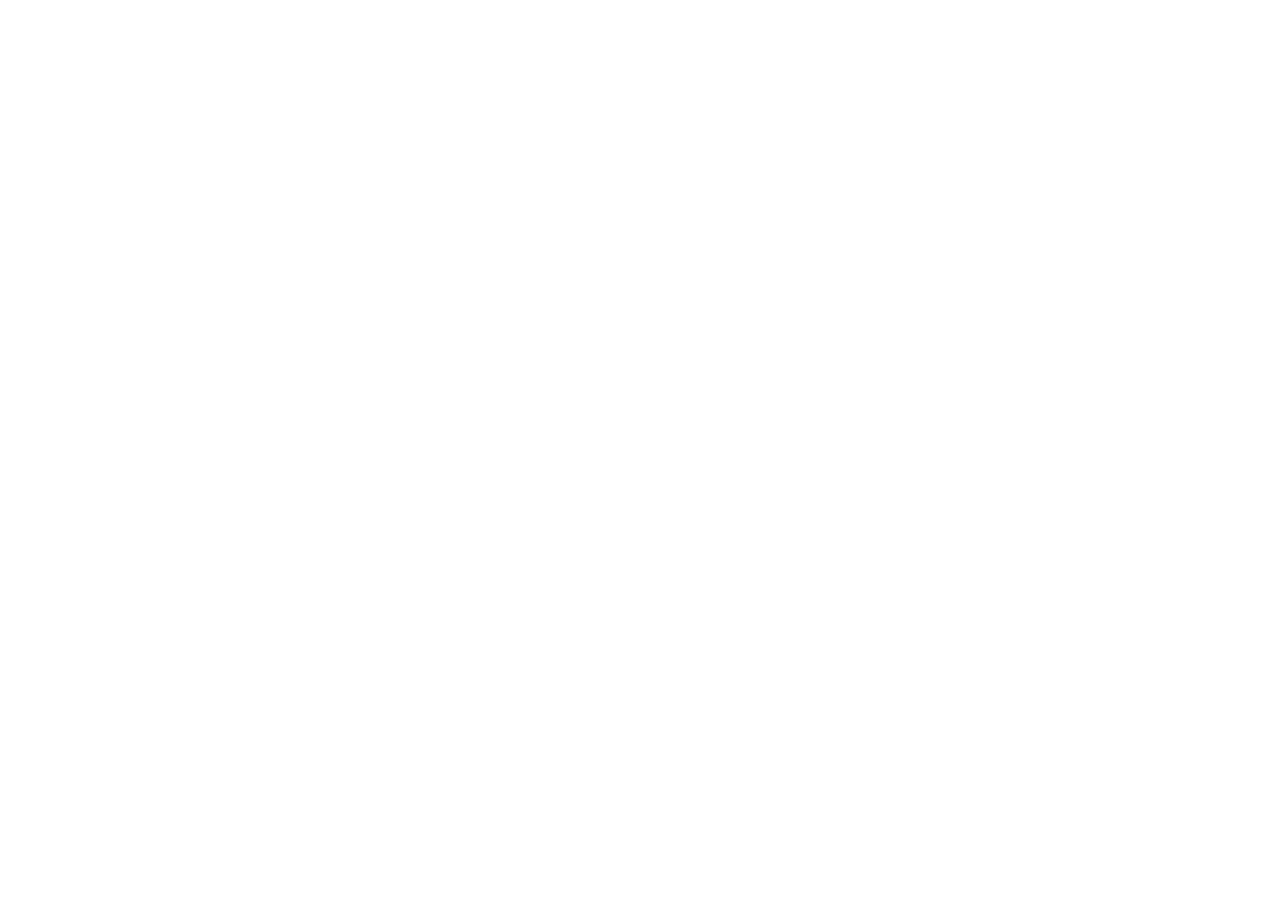
==== my.html @ 6b10a271 "boiler plate" ====
<!DOCTYPE html>
<html>
<head>
  <title>Page Title</title>
  <meta charset="UTF-8"/>
  <link rel="stylesheet" href="style.css">
  <script src="file.js" defer></script>
</head>
<body>
  
</body>
</html>
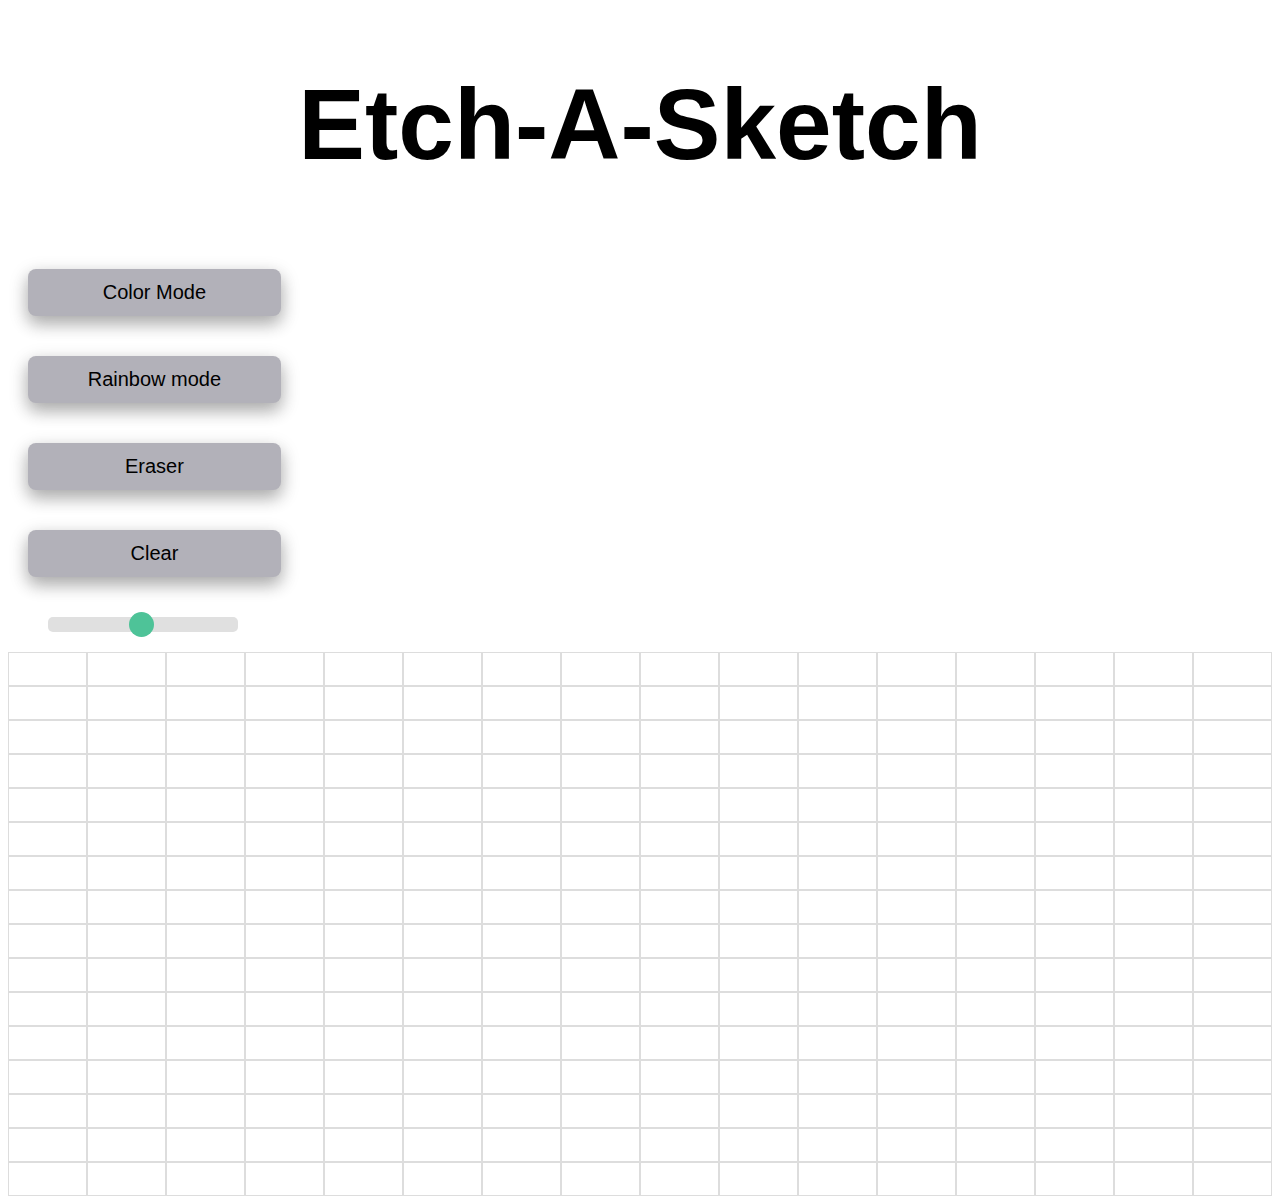
==== commit ebeb31d3: "large part of css done" ====
--- a/my.html
+++ b/my.html
@@ -1,12 +1,35 @@
 <!DOCTYPE html>
 <html>
 <head>
-  <title>Page Title</title>
+  <title>Etch-A-Sketch</title>
   <meta charset="UTF-8"/>
   <link rel="stylesheet" href="style.css">
   <script src="file.js" defer></script>
 </head>
 <body>
-  
+    <div id="top">
+        <h1>Etch-A-Sketch</h1>
+    </div>
+    <div id="color-pad">
+        <div id="buttons">
+            <div>
+                <button id="color">Color Mode</button>
+            </div>
+            <div>
+                <button id="rainbow">Rainbow mode</button>
+            </div>
+            <div>
+                <button id="eraser">Eraser</button>
+            </div>
+            <div>
+                <button id="clear">Clear</button>
+            </div>
+            <div>
+                <input type="range" min="1" max="100" value="50" id="slider">
+            </div>
+        </div>
+        <div id="container"></div>
+    </div>
+    
 </body>
 </html>--- a/style.css
+++ b/style.css
@@ -0,0 +1,145 @@
+:root {
+    --grid-cols: 1;
+    --grid-rows: 1;
+  }
+
+  #top {
+      text-align: center;
+      font-family: sans-serif;
+      font-weight: bold;
+      font-size: 50px;
+  }
+  
+  #container {
+    display: grid;
+    grid-gap: 0px;
+    grid-template-rows: repeat(var(--grid-rows), 1fr);
+    grid-template-columns: repeat(var(--grid-cols), 1fr);
+  }
+  
+  .grid-item {
+    padding: 1em;
+    border: 1px solid #ddd;
+    
+  }
+  
+  #color-pad {
+
+  }
+
+  #slider {
+    -webkit-appearance: none;
+    width: 15%;
+    height: 15px;
+    border-radius: 5px;  
+    background: #d3d3d3;
+    outline: none;
+    opacity: 0.7;
+    -webkit-transition: .2s;
+    transition: opacity .2s;
+    margin: 20px 40px;
+  }
+
+  #slider:hover {
+    opacity: 1;
+  }
+  
+  #slider::-webkit-slider-thumb {
+    -webkit-appearance: none;
+    appearance: none;
+    width: 25px;
+    height: 25px;
+    border-radius: 50%; 
+    background: #04AA6D;
+    cursor: pointer;
+  }
+  
+  #slider::-moz-range-thumb {
+    width: 25px;
+    height: 25px;
+    border-radius: 50%;
+    background: #04AA6D;
+    cursor: pointer;
+  }
+
+  #buttons {
+      display: block;
+      
+  }
+
+  #color {
+      text-align: center;
+      background-color: #B2B1B9;
+      color: black;
+      font-size: 20px;
+      padding: 12px 30px;
+      border: none;
+      border-radius: 8px;
+      box-shadow: 0 8px 16px 0 rgba(0,0,0,0.2), 0 6px 20px 0 rgba(0,0,0,0.19);
+      width: 20%;
+      margin: 20px;
+      cursor: pointer;
+  }
+
+  #color:hover {
+    box-shadow: 0 5px 15px #7DEDFF;
+    width: 200px;
+    padding: 15px 35px;
+  }
+
+  #rainbow {
+    background-color: #B2B1B9;
+    color: black;
+    font-size: 20px;
+    padding: 12px 30px;
+    border: none;
+    border-radius: 8px;
+    box-shadow: 0 8px 16px 0 rgba(0,0,0,0.2), 0 6px 20px 0 rgba(0,0,0,0.19);
+    width: 20%;
+    margin: 20px;
+    cursor: pointer;
+}
+
+#rainbow:hover {
+    box-shadow: 0 5px 15px #7DEDFF;
+    width: 200px;
+    padding: 15px 35px;
+  }
+
+#eraser {
+    background-color: #B2B1B9;
+    color: black;
+    font-size: 20px;
+    padding: 12px 30px;
+    border: none;
+    border-radius: 8px;
+    box-shadow: 0 8px 16px 0 rgba(0,0,0,0.2), 0 6px 20px 0 rgba(0,0,0,0.19);
+    width: 20%;
+    margin: 20px;
+    cursor: pointer;
+}
+
+#eraser:hover {
+    box-shadow: 0 5px 15px #7DEDFF;
+    width: 200px;
+    padding: 15px 35px;
+  }
+
+#clear {
+    background-color: #B2B1B9;
+    color: black;
+    font-size: 20px;
+    padding: 12px 30px;
+    border: none;
+    border-radius: 8px;
+    box-shadow: 0 8px 16px 0 rgba(0,0,0,0.2), 0 6px 20px 0 rgba(0,0,0,0.19);
+    width: 20%;
+    margin: 20px;
+    cursor: pointer;
+}
+
+#clear:hover {
+    box-shadow: 0 5px 15px #7DEDFF;
+    width: 200px;
+    padding: 15px 35px;
+  }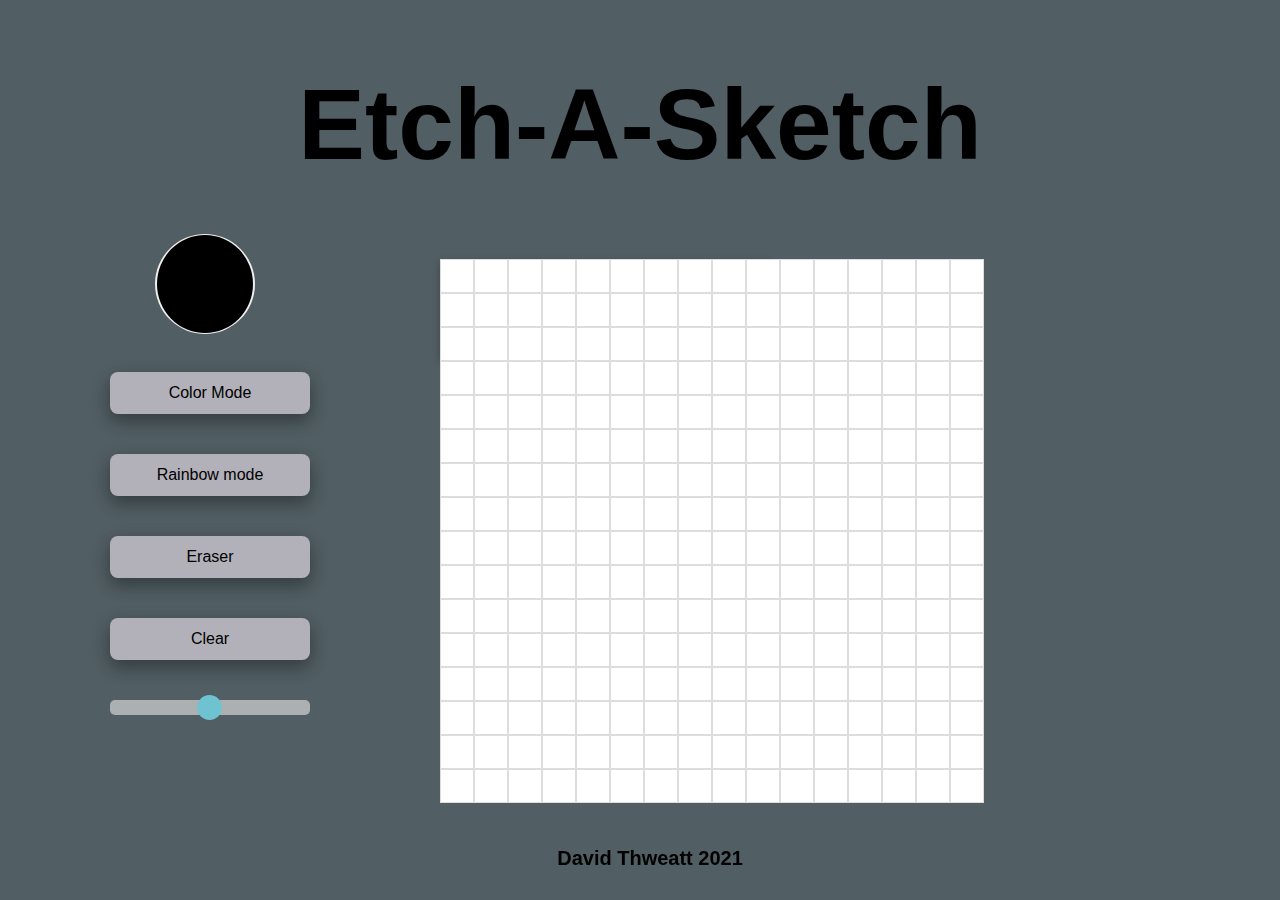
==== commit b754b44e: "ui 99% done" ====
--- a/my.html
+++ b/my.html
@@ -7,29 +7,26 @@
   <script src="file.js" defer></script>
 </head>
 <body>
-    <div id="top">
+    <header id="top">
         <h1>Etch-A-Sketch</h1>
-    </div>
-    <div id="color-pad">
-        <div id="buttons">
-            <div>
+    </header>
+    <div class="flexContainer">
+            <div class="left">
+                <input type="color" id="primary_color" class="field-radio">
+                <span class="container" id="color_val"></span>
                 <button id="color">Color Mode</button>
-            </div>
-            <div>
                 <button id="rainbow">Rainbow mode</button>
-            </div>
-            <div>
                 <button id="eraser">Eraser</button>
-            </div>
-            <div>
                 <button id="clear">Clear</button>
-            </div>
-            <div>
                 <input type="range" min="1" max="100" value="50" id="slider">
             </div>
-        </div>
-        <div id="container"></div>
+            <div class="right" id="container"></div>
     </div>
+
+    <footer>
+        <p class="footer">David Thweatt 2021</p>
+    </footer>
     
 </body>
+
 </html>--- a/style.css
+++ b/style.css
@@ -2,15 +2,44 @@
     --grid-cols: 1;
     --grid-rows: 1;
   }
-
-  #top {
+  body {
+    background-color: #515E63;
+    position: relative;
+  }
+
+  header {
       text-align: center;
       font-family: sans-serif;
       font-weight: bold;
       font-size: 50px;
   }
+
+  .flexContainer { 
+    display: flex;
+    justify-content: flex-start;
+    gap: 20px;
+    max-width: 1100px;
+    margin: 0 auto;
+  } 
+  
+  .left {
+    flex-basis : 30%;
+  }
+  
+  .right {
+    flex-basis : 30%;
+    display: grid;
+    width: 500px;
+    height: 500px;
+    background-color: var(--secondary-light);
+    box-shadow: rgba(0, 0, 0, 0.24) 0px 3px 8px;
+  }
   
   #container {
+    position: relative;
+    top: 10px;
+    height: 100px;
+    width: 75px;
     display: grid;
     grid-gap: 0px;
     grid-template-rows: repeat(var(--grid-rows), 1fr);
@@ -20,16 +49,122 @@
   .grid-item {
     padding: 1em;
     border: 1px solid #ddd;
-    
-  }
-  
-  #color-pad {
-
+    background-color: white;
+  }
+
+  #primary_color{
+    position: relative;
+    left: 65px;
+    bottom: 15px;
+    border-radius: 50%;
+    height: 100px;
+    width: 100px;
+    border: none;
+    outline: none;
+    -webkit-appearance: none;
+}
+
+#primary_color:hover {
+  box-shadow: 0 5px 15px #7DEDFF;
+  transition-duration: .4s;
+  transform: scale(1.05);
+}
+
+#primary_color::-webkit-color-swatch-wrapper {
+    padding: 0; 
+}
+#primary_color::-webkit-color-swatch {
+    border: none;
+    border-radius: 50%;
+}
+
+  #color {
+      text-align: center;
+      background-color: #B2B1B9;
+      color: black;
+      font-size: 16px;
+      padding: 12px 30px;
+      border: none;
+      border-radius: 8px;
+      box-shadow: 0 8px 16px 0 rgba(0,0,0,0.2), 0 6px 20px 0 rgba(0,0,0,0.19);
+      width: 200px;
+      margin: 20px;
+      cursor: pointer;
+  }
+
+  #color:hover {
+    box-shadow: 0 5px 15px #7DEDFF;
+    transform: scale(1.05);
+    transition-duration: .4s;
+  }
+
+  #color.active {
+    background-color: var(--primary-dark);
+    color: var(--primary-light);
+}
+
+
+
+  #rainbow {
+    background-color: #B2B1B9;
+    color: black;
+    font-size: 16px;
+    padding: 12px 30px;
+    border: none;
+    border-radius: 8px;
+    box-shadow: 0 8px 16px 0 rgba(0,0,0,0.2), 0 6px 20px 0 rgba(0,0,0,0.19);
+    width: 200px;
+    margin: 20px;
+    cursor: pointer;
+}
+
+#rainbow:hover {
+    box-shadow: 0 5px 15px #7DEDFF;
+    transform: scale(1.05);
+    transition-duration: .4s;
+  }
+
+#eraser {
+    background-color: #B2B1B9;
+    color: black;
+    font-size: 16px;
+    padding: 12px 30px;
+    border: none;
+    border-radius: 8px;
+    box-shadow: 0 8px 16px 0 rgba(0,0,0,0.2), 0 6px 20px 0 rgba(0,0,0,0.19);
+    width: 200px;
+    margin: 20px;
+    cursor: pointer;
+}
+
+#eraser:hover {
+    box-shadow: 0 5px 15px #7DEDFF;
+    transform: scale(1.05);
+    transition-duration: .4s;
+  }
+
+#clear {
+    background-color: #B2B1B9;
+    color: black;
+    font-size: 16px;
+    padding: 12px 30px;
+    border: none;
+    border-radius: 8px;
+    box-shadow: 0 8px 16px 0 rgba(0,0,0,0.2), 0 6px 20px 0 rgba(0,0,0,0.19);
+    width: 200px;
+    margin: 20px;
+    cursor: pointer;
+}
+
+#clear:hover {
+    box-shadow: 0 5px 15px #7DEDFF;
+    transform: scale(1.05);
+    transition-duration: .4s;
   }
 
   #slider {
     -webkit-appearance: none;
-    width: 15%;
+    width: 200px;
     height: 15px;
     border-radius: 5px;  
     background: #d3d3d3;
@@ -38,10 +173,15 @@
     -webkit-transition: .2s;
     transition: opacity .2s;
     margin: 20px 40px;
+    position: relative;
+    right: 20px;
   }
 
   #slider:hover {
     opacity: 1;
+    box-shadow: 0 5px 15px #7DEDFF;
+    transition-duration: .4s;
+    transform: scale(1.05);
   }
   
   #slider::-webkit-slider-thumb {
@@ -50,7 +190,7 @@
     width: 25px;
     height: 25px;
     border-radius: 50%; 
-    background: #04AA6D;
+    background: #7DEDFF;
     cursor: pointer;
   }
   
@@ -58,88 +198,25 @@
     width: 25px;
     height: 25px;
     border-radius: 50%;
-    background: #04AA6D;
-    cursor: pointer;
-  }
-
-  #buttons {
-      display: block;
-      
-  }
-
-  #color {
-      text-align: center;
-      background-color: #B2B1B9;
-      color: black;
-      font-size: 20px;
-      padding: 12px 30px;
-      border: none;
-      border-radius: 8px;
-      box-shadow: 0 8px 16px 0 rgba(0,0,0,0.2), 0 6px 20px 0 rgba(0,0,0,0.19);
-      width: 20%;
-      margin: 20px;
-      cursor: pointer;
-  }
-
-  #color:hover {
-    box-shadow: 0 5px 15px #7DEDFF;
-    width: 200px;
-    padding: 15px 35px;
-  }
-
-  #rainbow {
-    background-color: #B2B1B9;
-    color: black;
+    background: #7DEDFF;
+    cursor: pointer;
+  }
+
+  .footer {
+    font-family: sans-serif;
+    font-weight: bold;
     font-size: 20px;
-    padding: 12px 30px;
-    border: none;
-    border-radius: 8px;
-    box-shadow: 0 8px 16px 0 rgba(0,0,0,0.2), 0 6px 20px 0 rgba(0,0,0,0.19);
-    width: 20%;
-    margin: 20px;
-    cursor: pointer;
-}
-
-#rainbow:hover {
-    box-shadow: 0 5px 15px #7DEDFF;
-    width: 200px;
-    padding: 15px 35px;
-  }
-
-#eraser {
-    background-color: #B2B1B9;
-    color: black;
+  }
+
+  footer {
+    position: fixed;
+    bottom: 0;
+    left: 0;
+    display: flex;
+    align-items: center;
+    justify-content: center;
+    gap: 10px;
+    width: 100%;
+    padding: 10px;
     font-size: 20px;
-    padding: 12px 30px;
-    border: none;
-    border-radius: 8px;
-    box-shadow: 0 8px 16px 0 rgba(0,0,0,0.2), 0 6px 20px 0 rgba(0,0,0,0.19);
-    width: 20%;
-    margin: 20px;
-    cursor: pointer;
-}
-
-#eraser:hover {
-    box-shadow: 0 5px 15px #7DEDFF;
-    width: 200px;
-    padding: 15px 35px;
-  }
-
-#clear {
-    background-color: #B2B1B9;
-    color: black;
-    font-size: 20px;
-    padding: 12px 30px;
-    border: none;
-    border-radius: 8px;
-    box-shadow: 0 8px 16px 0 rgba(0,0,0,0.2), 0 6px 20px 0 rgba(0,0,0,0.19);
-    width: 20%;
-    margin: 20px;
-    cursor: pointer;
-}
-
-#clear:hover {
-    box-shadow: 0 5px 15px #7DEDFF;
-    width: 200px;
-    padding: 15px 35px;
   }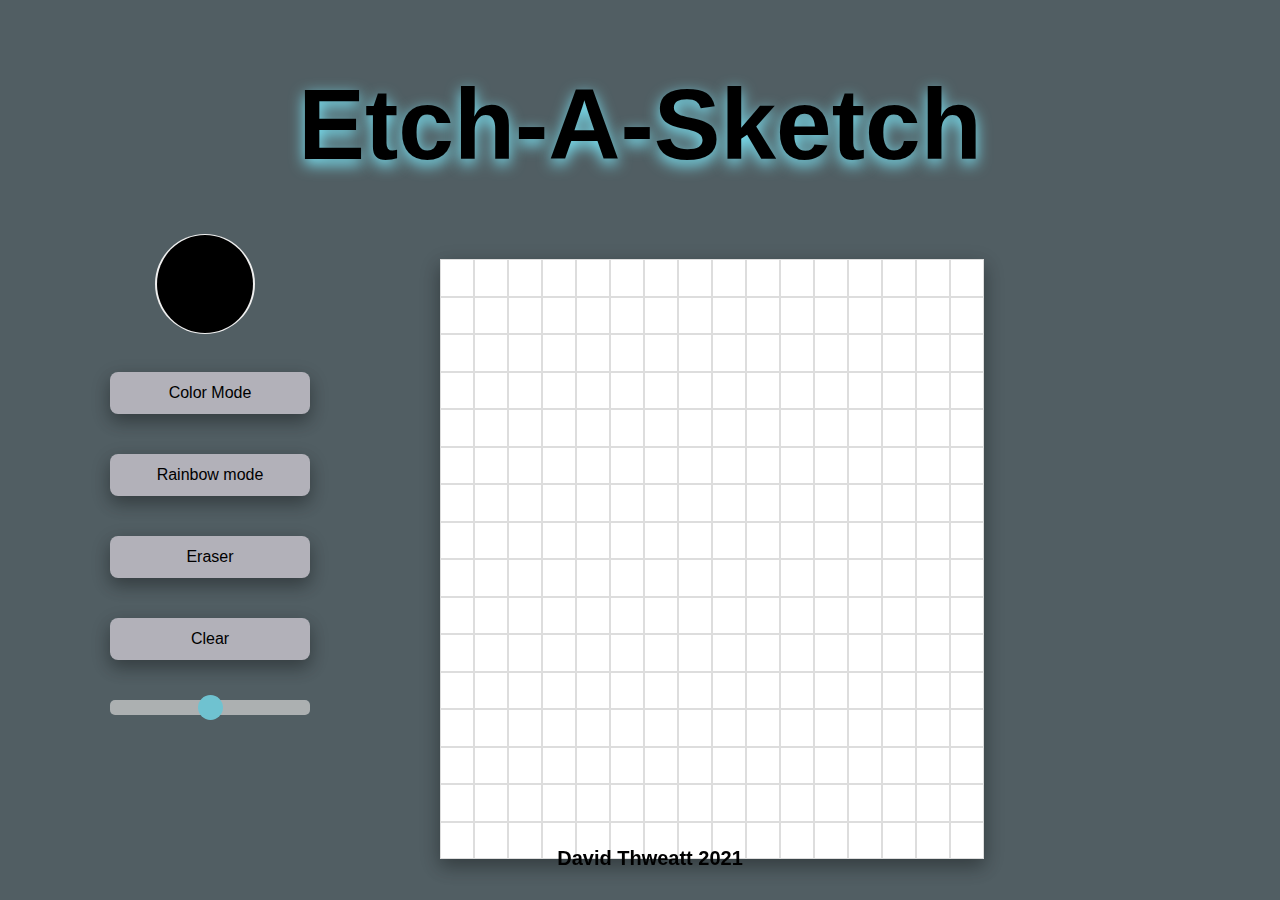
==== commit 67f28b7d: "start of javascript logic" ====
--- a/my.html
+++ b/my.html
@@ -7,7 +7,7 @@
   <script src="file.js" defer></script>
 </head>
 <body>
-    <header id="top">
+    <header>
         <h1>Etch-A-Sketch</h1>
     </header>
     <div class="flexContainer">
@@ -18,7 +18,7 @@
                 <button id="rainbow">Rainbow mode</button>
                 <button id="eraser">Eraser</button>
                 <button id="clear">Clear</button>
-                <input type="range" min="1" max="100" value="50" id="slider">
+                <input type="range" min="16x16" max="100x100" value="50x50" id="slider">
             </div>
             <div class="right" id="container"></div>
     </div>
--- a/style.css
+++ b/style.css
@@ -32,20 +32,29 @@
     width: 500px;
     height: 500px;
     background-color: var(--secondary-light);
-    box-shadow: rgba(0, 0, 0, 0.24) 0px 3px 8px;
+    
+  }
+
+  h1 {
+    text-shadow: 0 5px 15px #7DEDFF;
   }
   
   #container {
     position: relative;
     top: 10px;
-    height: 100px;
-    width: 75px;
+    height: 600px;
+    width: 600px;
     display: grid;
     grid-gap: 0px;
     grid-template-rows: repeat(var(--grid-rows), 1fr);
     grid-template-columns: repeat(var(--grid-cols), 1fr);
-  }
-  
+    box-shadow: 0 8px 16px 0 rgba(0,0,0,0.2), 0 6px 20px 0 rgba(0,0,0,0.19);
+  }
+  
+  #container:hover{
+    box-shadow: 0 5px 15px #7DEDFF;
+  }
+
   .grid-item {
     padding: 1em;
     border: 1px solid #ddd;
@@ -99,8 +108,8 @@
   }
 
   #color.active {
-    background-color: var(--primary-dark);
-    color: var(--primary-light);
+    background-color: black;
+    color: white;
 }
 
 
